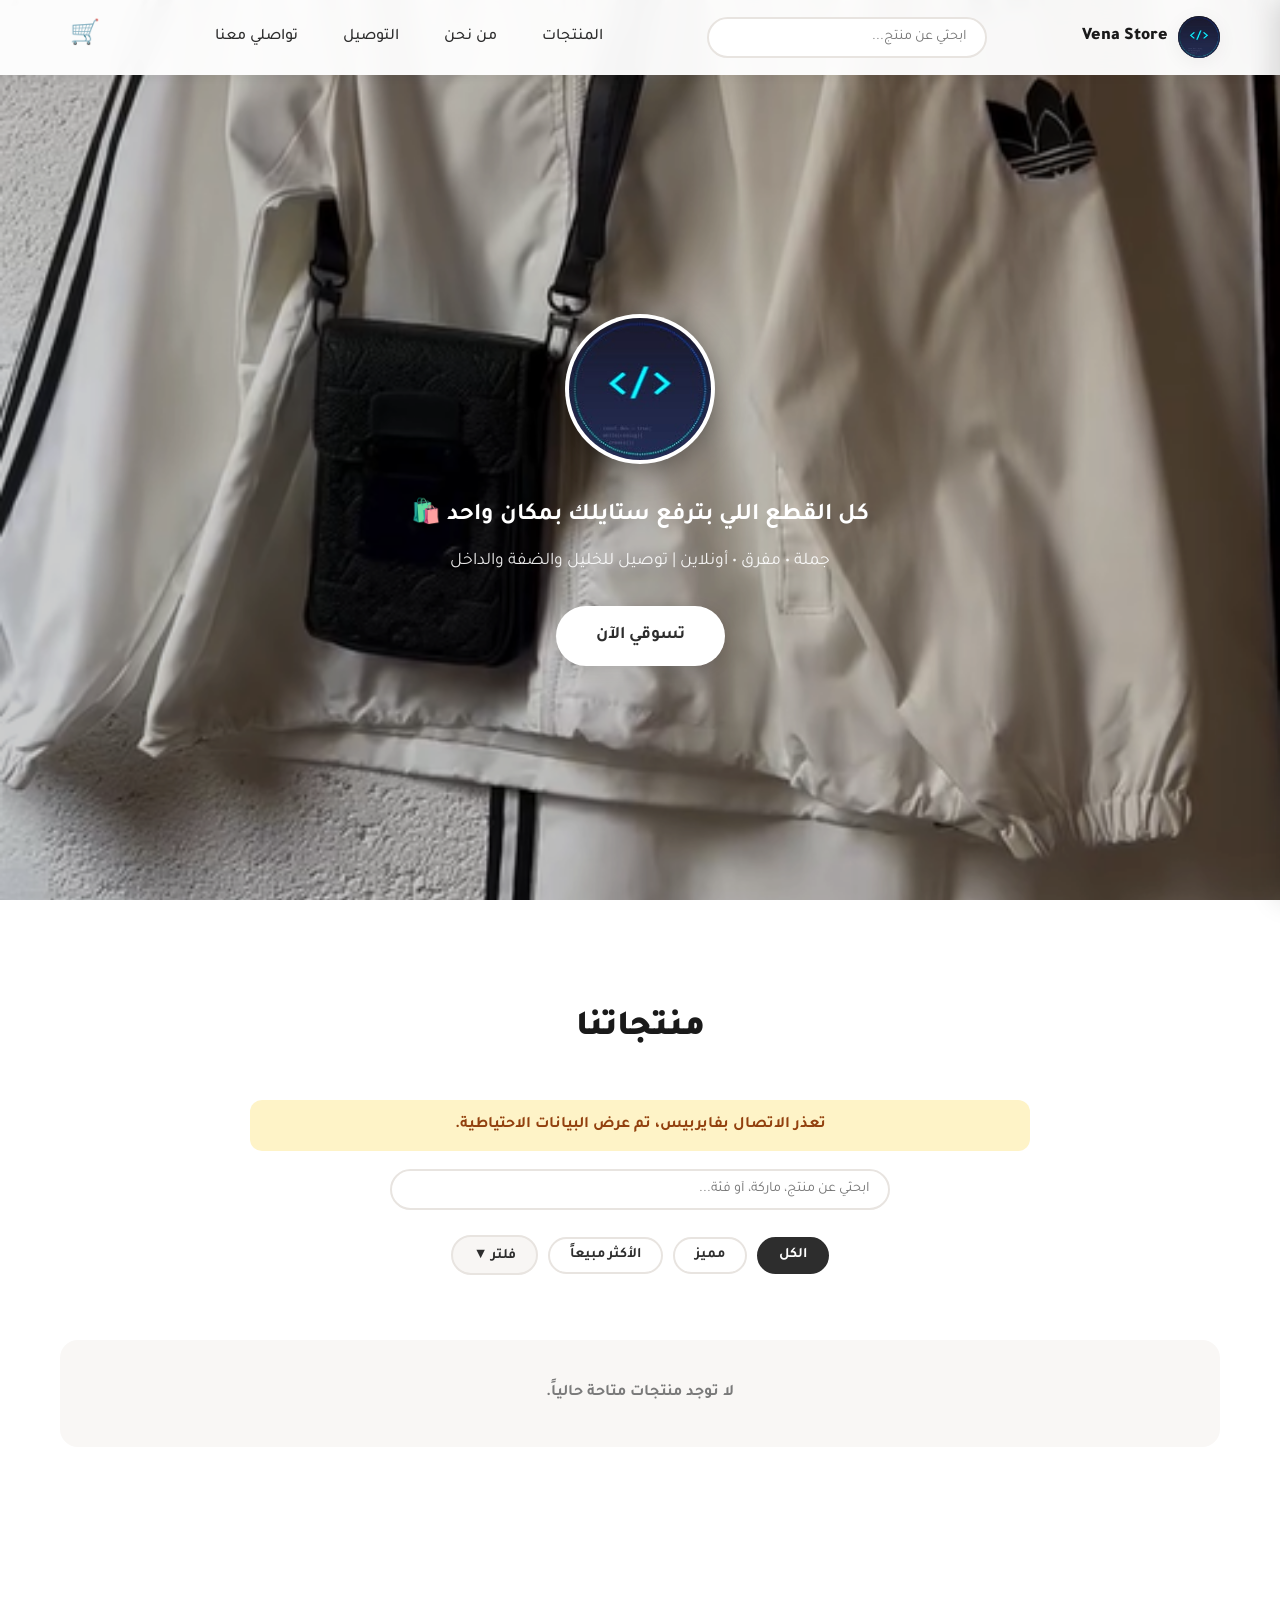
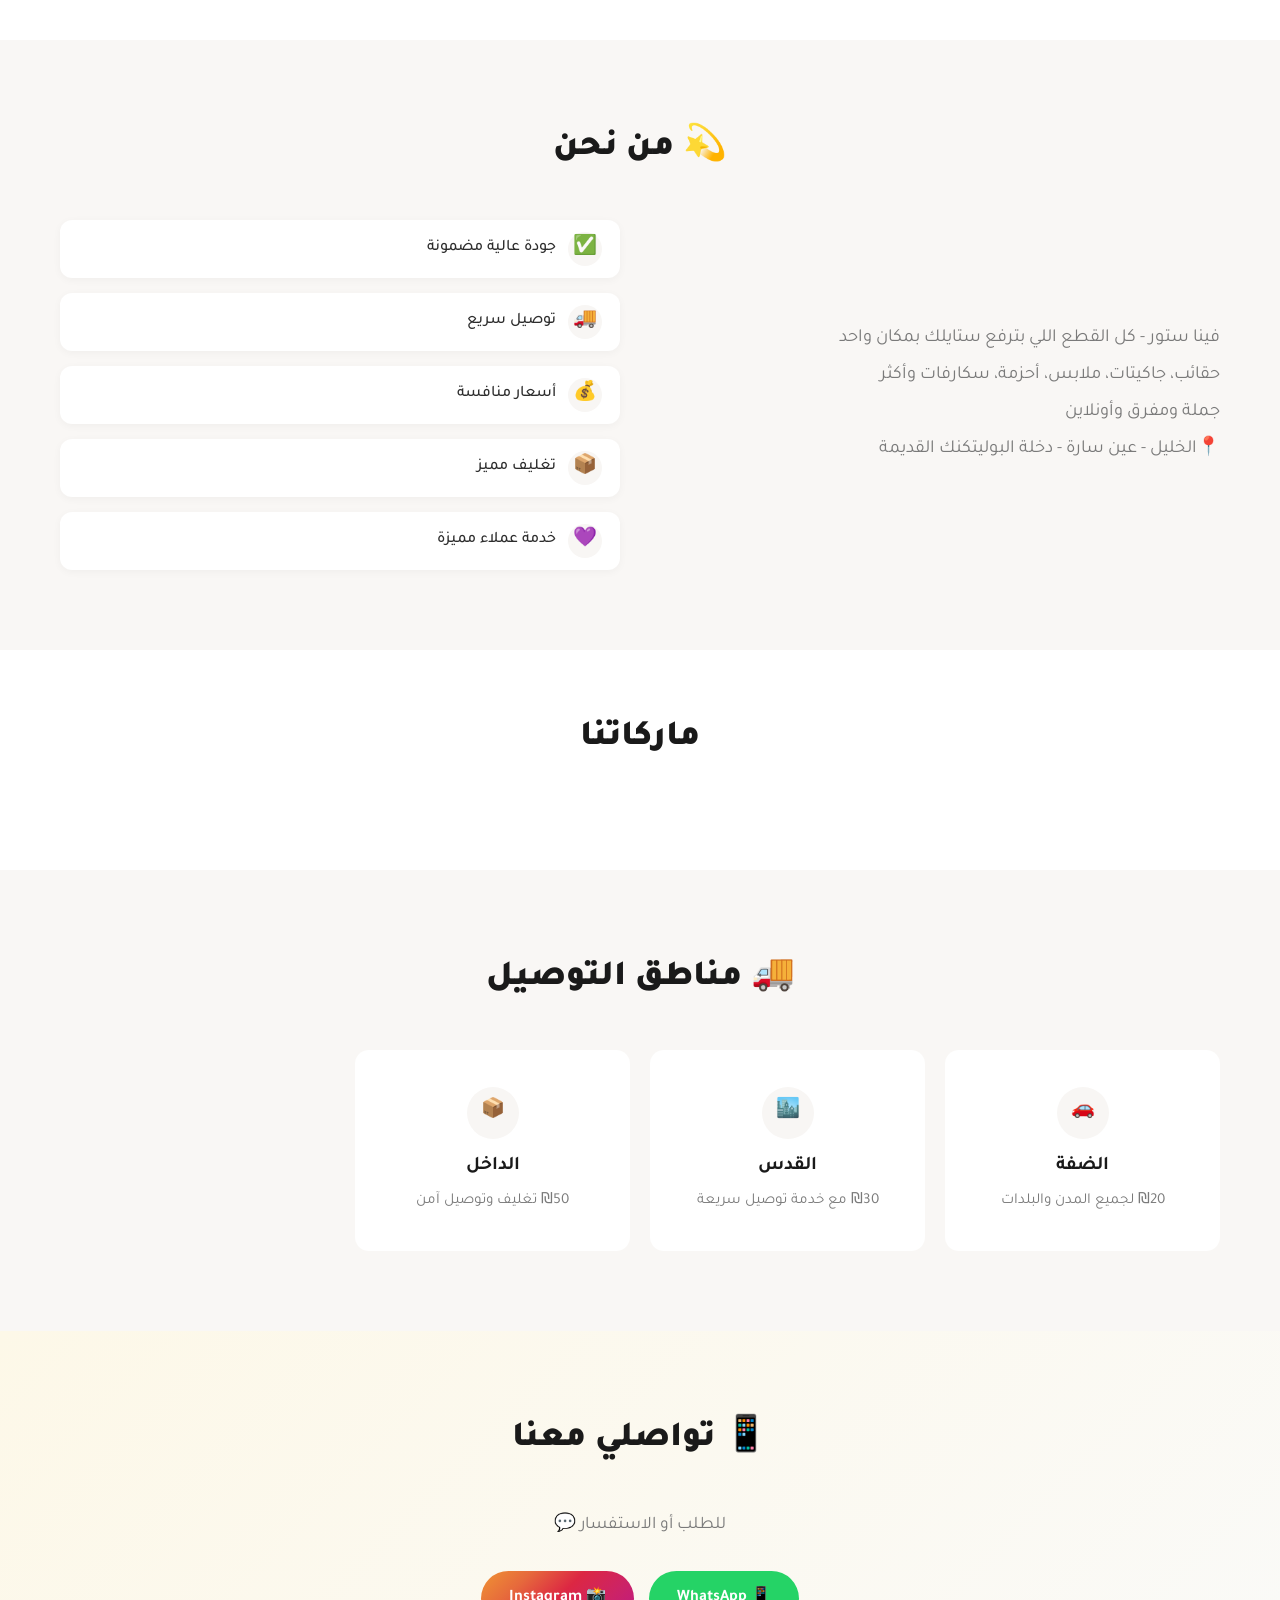
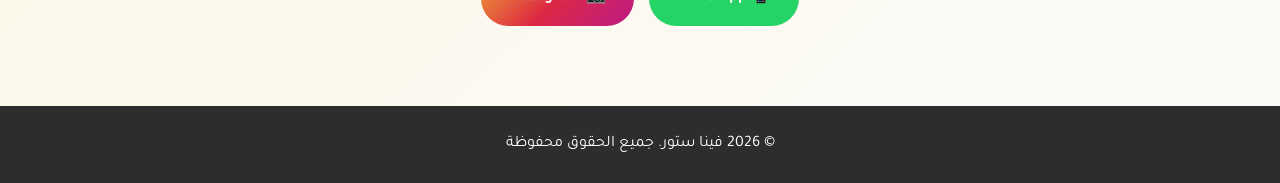
==== index.html @ 2465c7bb "Initial commit - Vena Store e-commerce" ====
﻿<!DOCTYPE html>
<!-- Deployed via GitHub Actions -->
<html lang="ar" dir="rtl">
<head>
    <meta charset="UTF-8">
    <meta name="viewport" content="width=device-width, initial-scale=1.0">
    <title>Vena Store | فينا ستور</title>
    <link rel="preconnect" href="https://fonts.googleapis.com">
    <link rel="preconnect" href="https://fonts.gstatic.com" crossorigin>
    <link href="https://fonts.googleapis.com/css2?family=Tajawal:wght@300;400;500;700;900&display=swap" rel="stylesheet">
    <link rel="stylesheet" href="style.css">
    <link rel="icon" href="logo.png">
</head>
<body>
    <div class="discount-banner" id="discountBanner" style="display:none;">
        <div class="banner-scroll">
            <span id="bannerText"></span>
        </div>
    </div>

    <nav class="navbar" id="navbar">
        <div class="container nav-container">
            <a href="#" class="logo">
                <img src="logo.png" alt="Vena Store" class="logo-img" id="logoImg">
                <span id="logoText" class="logo-text">Vena Store</span>
            </a>
            <div class="nav-search">
                <input type="text" id="navSearchInput" placeholder="ابحثي عن منتج..." autocomplete="off">
                <div class="search-dropdown" id="navSearchDropdown"></div>
            </div>
            <ul class="nav-links">
                <li><a href="#products">المنتجات</a></li>
                <li><a href="#about">من نحن</a></li>
                <li><a href="#delivery">التوصيل</a></li>
                <li><a href="#contact">تواصلي معنا</a></li>
            </ul>
            <div class="cart-icon" id="cartIcon" onclick="toggleCart()">
                🛒
                <span class="cart-badge" id="cartBadge" style="display:none;">0</span>
            </div>
            <button class="mobile-menu-btn" onclick="toggleMobileMenu()">☰</button>
        </div>
    </nav>

    <div class="mobile-menu" id="mobileMenu">
        <a href="#products" onclick="toggleMobileMenu()">المنتجات</a>
        <a href="#about" onclick="toggleMobileMenu()">من نحن</a>
        <a href="#delivery" onclick="toggleMobileMenu()">التوصيل</a>
        <a href="#contact" onclick="toggleMobileMenu()">تواصلي معنا</a>
    </div>

    <section class="hero">
        <div class="hero-overlay"></div>
        <div class="hero-content">
            <div class="hero-logo">
                <img src="logo.png" id="heroLogo" alt="Vena Store" class="hero-logo-img">
            </div>
            <h1 id="heroTitle" style="display:none;">Vena Store | فينا ستور</h1>
            <p class="hero-subtitle" id="heroSubtitle">كل القطع اللي بترفع ستايلك بمكان واحد 🛍️</p>
            <p class="hero-tagline">جملة • مفرق • أونلاين | توصيل للخليل والضفة والداخل</p>
            <a href="#products" class="btn-primary">تسوقي الآن</a>
        </div>
    </section>

    <section id="products" class="filter-section">
        <div class="container">
            <h2 class="section-title">منتجاتنا</h2>
            <p class="store-notice" id="storeNotice" style="display:none;"></p>
            <div class="products-search">
                <input type="text" id="productsSearchInput" placeholder="ابحثي عن منتج، ماركة، أو فئة..." autocomplete="off">
                <div class="search-dropdown" id="productsSearchDropdown"></div>
            </div>
            <div class="filter-toggle-bar">
                <button class="filter-btn active" data-filter="all" onclick="filterProducts('all')">الكل</button>
                <button class="filter-btn status-btn" data-filter="special" onclick="filterProducts('special')">مميز</button>
                <button class="filter-btn status-btn" data-filter="bestseller" onclick="filterProducts('bestseller')">الأكثر مبيعاً</button>
                <button class="filter-toggle-btn" onclick="toggleFilters()">فلتر ▼</button>
            </div>
            <div class="filter-panel" id="filterPanel" style="display:none;">
                <div class="filter-group">
                    <h4>الماركة</h4>
                    <div id="brandFilters"></div>
                </div>
                <div class="filter-group">
                    <h4>النوع</h4>
                    <div id="categoryFilters"></div>
                </div>
            </div>
        </div>
    </section>

    <section class="products-section">
        <div class="container products-shell">
            <div class="store-loading" id="storeLoading">
                <div class="spinner"></div>
                <p>جاري تحميل تشكيلتنا الفاخرة...</p>
            </div>
            <div class="products-grid" id="productsGrid"></div>
        </div>
    </section>

    <section id="about" class="about-section">
        <div class="container">
            <h2 class="section-title">💫 من نحن</h2>
            <div class="about-content">
                <div class="about-text">
                    <p id="aboutText">فينا ستور - كل القطع اللي بترفع ستايلك بمكان واحد<br>حقائب، جاكيتات، ملابس، أحزمة، سكارفات وأكثر<br>جملة ومفرق وأونلاين<br>📍الخليل - عين سارة - دخلة البوليتكنك القديمة</p>
                </div>
                <div class="about-features">
                    <div class="feature"><span class="feature-icon">✅</span><span>جودة عالية مضمونة</span></div>
                    <div class="feature"><span class="feature-icon">🚚</span><span>توصيل سريع</span></div>
                    <div class="feature"><span class="feature-icon">💰</span><span>أسعار منافسة</span></div>
                    <div class="feature"><span class="feature-icon">📦</span><span>تغليف مميز</span></div>
                    <div class="feature"><span class="feature-icon">💜</span><span>خدمة عملاء مميزة</span></div>
                </div>
            </div>
        </div>
    </section>

    <section class="brands-section">
        <div class="container">
            <h2 class="section-title">ماركاتنا</h2>
            <div class="brands-grid" id="brandsGrid"></div>
        </div>
    </section>

    <section id="delivery" class="delivery-section">
        <div class="container">
            <h2 class="section-title">🚚 مناطق التوصيل</h2>
            <div class="delivery-grid">
                <div class="delivery-card"><span class="delivery-icon">🚗</span><h3>الضفة</h3><p>₪20 لجميع المدن والبلدات</p></div>
                <div class="delivery-card"><span class="delivery-icon">🏙️</span><h3>القدس</h3><p>₪30 مع خدمة توصيل سريعة</p></div>
                <div class="delivery-card"><span class="delivery-icon">📦</span><h3>الداخل</h3><p>₪50 تغليف وتوصيل آمن</p></div>
            </div>
        </div>
    </section>

    <section id="contact" class="contact-section">
        <div class="container">
            <h2 class="section-title">📱 تواصلي معنا</h2>
            <p class="section-subtitle">للطلب أو الاستفسار 💬</p>
            <div class="social-links">
                <a href="https://wa.me/972569236758" class="social-btn whatsapp" target="_blank" id="whatsappLink"><span>📱 WhatsApp</span></a>
                <a href="https://www.instagram.com/vena_store.1/" class="social-btn instagram" target="_blank" id="instagramLink"><span>📸 Instagram</span></a>
            </div>
        </div>
    </section>

    <div class="modal-overlay pdp-overlay" id="pdpModal" style="display:none;" onclick="closePDP(event)">
        <div class="pdp-modal" onclick="event.stopPropagation()">
            <button class="pdp-close" onclick="closePDP()">✕</button>
            <div class="pdp-content">
                <div class="pdp-image" id="pdpImage"></div>
                <div class="pdp-info">
                    <span class="product-brand" id="pdpBrand"></span>
                    <h2 id="pdpName"></h2>
                    <div class="pdp-meta" id="pdpMeta"></div>
                    <div class="pdp-size-section" id="pdpSizeSection" style="display:none;">
                        <label>الحجم:</label>
                        <div class="pdp-size-options" id="pdpSizes"></div>
                    </div>
                    <div class="pdp-price" id="pdpPrice"></div>
                    <div class="pdp-qty">
                        <label>الكمية:</label>
                        <div class="qty-selector">
                            <button onclick="changePDPQty(-1)">−</button>
                            <span id="pdpQty">1</span>
                            <button onclick="changePDPQty(1)">+</button>
                        </div>
                    </div>
                    <button class="btn-add-cart pdp-add-btn" id="pdpAddBtn" onclick="addFromPDP()">أضيفي للسلة</button>
                </div>
            </div>
        </div>
    </div>

    <div class="cart-overlay" id="cartOverlay" onclick="toggleCart()"></div>
    <div class="cart-sidebar" id="cartSidebar">
        <div class="cart-header">
            <h3>سلة التسوق</h3>
            <button class="cart-close" onclick="toggleCart()">✕</button>
        </div>
        <div class="cart-items" id="cartItems">
            <div class="cart-empty"><span>•</span><p>السلة فارغة</p></div>
        </div>
        <div class="cart-footer" id="cartFooter" style="display:none;">
            <div class="cart-total"><span>المجموع:</span><span id="cartTotal">₪0</span></div>
            <a href="checkout.html" class="btn-checkout" id="checkoutBtn">إتمام الطلب</a>
            <button class="btn-clear-cart" onclick="clearCart()">تفريغ السلة</button>
        </div>
    </div>

    <div id="flyingProduct" class="flying-product" style="display:none;"></div>

    <footer class="footer">
        <div class="container">
            <p>© 2026 فينا ستور. جميع الحقوق محفوظة</p>
        </div>
    </footer>

    <script src="https://www.gstatic.com/firebasejs/10.7.0/firebase-app-compat.js"></script>
    <script src="https://www.gstatic.com/firebasejs/10.7.0/firebase-firestore-compat.js"></script>
    <script src="firebase-config.js"></script>
    <script src="data.js"></script>
    <script src="script.js"></script>
</body>
</html>
---- style.css ----
/* ===== Variables ===== */
:root {
    --primary: #2d2d2d;
    --primary-light: #e8e4e0;
    --primary-lighter: #f8f6f4;
    --primary-dark: #1a1a1a;
    --accent: #c9a96e;
    --gold: #c9a96e;
    --bg: #ffffff;
    --bg-alt: #f9f7f5;
    --text: #2d2d2d;
    --text-light: #7a7a7a;
    --white: #ffffff;
    --shadow: 0 4px 20px rgba(0,0,0,0.06);
    --shadow-hover: 0 8px 30px rgba(0,0,0,0.12);
    --radius: 14px;
    --transition: all 0.3s ease;
}

/* ===== Reset ===== */
* { margin: 0; padding: 0; box-sizing: border-box; }

body {
    font-family: 'Tajawal', sans-serif;
    background: var(--bg);
    color: var(--text);
    line-height: 1.7;
    overflow-x: hidden;
}

.container { max-width: 1200px; margin: 0 auto; padding: 0 20px; }

/* ===== Discount Banner ===== */
.discount-banner {
    position: fixed;
    top: 0;
    left: 0;
    right: 0;
    width: 100vw;
    background: linear-gradient(90deg, var(--primary-dark), var(--primary), var(--accent));
    color: white;
    padding: 10px 0;
    z-index: 1100;
    overflow: hidden;
}

.banner-scroll {
    display: inline-block;
    white-space: nowrap;
    animation: scrollBanner 25s linear infinite;
    font-weight: 700;
    font-size: 0.95rem;
    padding-right: 100vw;
}

@keyframes scrollBanner {
    0% { transform: translateX(0); }
    100% { transform: translateX(-50%); }
}

body.has-banner .navbar { top: 40px; }
body.has-banner .hero { margin-top: 40px; }

/* ===== Navbar ===== */
.navbar {
    position: fixed;
    top: 0;
    width: 100%;
    background: rgba(255, 255, 255, 0.96);
    backdrop-filter: blur(10px);
    z-index: 1000;
    padding: 12px 0;
    box-shadow: 0 2px 10px rgba(0,0,0,0.05);
    overflow: visible;
}

.nav-container {
    display: flex;
    justify-content: space-between;
    align-items: center;
    overflow: visible;
}

.logo {
    display: flex;
    align-items: center;
    gap: 10px;
    text-decoration: none;
}

.logo-badge, .logo-img {
    width: 42px;
    height: 42px;
    border-radius: 50%;
    display: inline-flex;
    align-items: center;
    justify-content: center;
    object-fit: contain;
    background: linear-gradient(135deg, var(--primary), var(--primary-dark));
    color: #111;
    font-size: 1.35rem;
    box-shadow: var(--shadow);
}

.logo-text {
    font-size: 1.1rem;
    font-weight: 900;
    color: var(--primary-dark);
    white-space: nowrap;
}

.nav-links {
    display: flex;
    list-style: none;
    gap: 25px;
}

.nav-links a {
    text-decoration: none;
    color: var(--text);
    font-weight: 500;
    transition: var(--transition);
    padding: 5px 10px;
    border-radius: 8px;
}

.nav-links a:hover {
    color: var(--primary);
    background: var(--primary-lighter);
}

.mobile-menu-btn {
    display: none;
    background: none;
    border: none;
    font-size: 1.8rem;
    cursor: pointer;
    color: var(--primary);
}

.mobile-menu {
    display: none;
    position: fixed;
    top: 62px;
    width: 100%;
    background: white;
    z-index: 999;
    flex-direction: column;
    padding: 15px 20px;
    box-shadow: var(--shadow);
    border-top: 1px solid #f3f4f6;
}

body.has-banner .mobile-menu { top: 102px; }

.mobile-menu.active { display: flex; }

.mobile-menu a {
    padding: 12px 20px;
    text-decoration: none;
    color: var(--text);
    font-weight: 500;
    border-radius: 8px;
}

.mobile-menu a:hover { background: var(--primary-lighter); }

/* ===== Hero ===== */
.hero {
    min-height: 100vh;
    display: flex;
    align-items: center;
    justify-content: center;
    text-align: center;
    position: relative;
    background: url('hero-bg.png') center center / cover no-repeat;
    padding-top: 80px;
}

.hero::before {
    content: '';
    position: absolute;
    inset: 0;
    background: rgba(0, 0, 0, 0.2);
}

.hero-overlay {
    position: absolute;
    inset: 0;
    background: transparent;
}

.hero-content {
    position: relative;
    z-index: 2;
    padding: 20px;
}

.hero-logo-badge, .hero-logo-img {
    width: 150px;
    height: 150px;
    border-radius: 50%;
    display: inline-flex;
    align-items: center;
    justify-content: center;
    object-fit: contain;
    border: 4px solid rgba(255,255,255,0.85);
    box-shadow: 0 5px 30px rgba(0,0,0,0.35);
    margin-bottom: 20px;
    background: white;
    color: #111;
    font-size: 4rem;
}

.hero-content h1 {
    font-size: 3.5rem;
    font-weight: 900;
    color: var(--white);
    text-shadow: 2px 2px 20px rgba(0,0,0,0.15);
    margin-bottom: 15px;
}

.hero-subtitle {
    font-size: 1.5rem;
    color: var(--white);
    margin-bottom: 10px;
    font-weight: 700;
}

.hero-tagline {
    font-size: 1.1rem;
    color: rgba(255,255,255,0.9);
    margin-bottom: 30px;
}

.btn-primary {
    display: inline-block;
    padding: 15px 40px;
    background: var(--white);
    color: var(--primary);
    text-decoration: none;
    border-radius: 50px;
    font-weight: 700;
    font-size: 1.1rem;
    transition: var(--transition);
    box-shadow: 0 4px 15px rgba(0,0,0,0.1);
}

.btn-primary:hover {
    transform: translateY(-3px);
    box-shadow: 0 8px 25px rgba(0,0,0,0.15);
    background: var(--primary-lighter);
}

/* ===== Section Styles ===== */
.section-title {
    text-align: center;
    font-size: 2.2rem;
    font-weight: 900;
    color: var(--primary-dark);
    margin-bottom: 40px;
}

.section-subtitle {
    text-align: center;
    font-size: 1.1rem;
    color: var(--text-light);
    margin-bottom: 30px;
}

/* ===== Search ===== */
.nav-search {
    position: relative;
    flex: 0 1 280px;
}

.nav-search input, .products-search input {
    width: 100%;
    padding: 10px 18px;
    border: 2px solid var(--primary-light);
    border-radius: 25px;
    font-family: 'Tajawal', sans-serif;
    font-size: 0.9rem;
    outline: none;
    transition: var(--transition);
    background: var(--bg);
}

.nav-search input:focus, .products-search input:focus {
    border-color: var(--primary);
    box-shadow: 0 0 0 3px rgba(212,175,55,0.18);
}

.products-search {
    position: relative;
    max-width: 500px;
    margin: 0 auto 25px;
}

.search-dropdown {
    display: none;
    position: absolute;
    top: 100%;
    right: 0;
    left: 0;
    background: var(--white);
    border-radius: 12px;
    box-shadow: 0 8px 30px rgba(0,0,0,0.15);
    z-index: 1200;
    max-height: 350px;
    overflow-y: auto;
    margin-top: 5px;
}

.search-dropdown.active { display: block; }

.search-item {
    display: flex;
    align-items: center;
    gap: 12px;
    padding: 10px 15px;
    cursor: pointer;
    transition: var(--transition);
    border-bottom: 1px solid #f3f4f6;
}

.search-item:hover { background: var(--primary-lighter); }

.search-item img {
    width: 40px;
    height: 40px;
    object-fit: contain;
    border-radius: 8px;
    background: var(--bg-alt);
}

.search-item-info { flex: 1; }
.search-item-info h4 { font-size: 0.9rem; color: var(--text); }
.search-item-info span { font-size: 0.8rem; color: var(--text-light); }

/* ===== Product Status Badges ===== */
.product-card .status-badge {
    position: absolute;
    top: 10px;
    right: 10px;
    padding: 4px 10px;
    border-radius: 20px;
    font-size: 0.75rem;
    font-weight: 700;
    z-index: 2;
}

.status-badge.bestseller {
    background: #fbbf24;
    color: #92400e;
}

.status-badge.special {
    background: #c9a96e;
    color: #111;
}

.status-badge.soldout {
    background: #6b7280;
    color: white;
}

.product-card.sold-out {
    opacity: 0.7;
    pointer-events: none;
}

.product-card.sold-out .product-image::after {
    content: 'نفذت الكمية';
    position: absolute;
    inset: 0;
    display: flex;
    align-items: center;
    justify-content: center;
    background: rgba(0,0,0,0.5);
    color: white;
    font-weight: 700;
    font-size: 1.1rem;
}

.product-image { position: relative; }

/* ===== Filter Bar ===== */
.filter-section {
    padding: 100px 0 20px;
    background: var(--white);
}

.filter-bar {
    display: flex;
    flex-wrap: wrap;
    gap: 10px;
    justify-content: center;
    margin-bottom: 20px;
}

.filter-btn {
    padding: 8px 20px;
    border: 2px solid var(--primary-light);
    background: var(--white);
    color: var(--primary);
    border-radius: 25px;
    cursor: pointer;
    font-weight: 600;
    font-family: 'Tajawal', sans-serif;
    font-size: 0.9rem;
    transition: var(--transition);
}

.filter-btn:hover, .filter-btn.active {
    background: var(--primary);
    color: var(--white);
    border-color: var(--primary);
}

/* ===== Products ===== */
.products-section {
    padding: 30px 0 80px;
    background: var(--white);
}

.products-grid {
    display: grid;
    grid-template-columns: repeat(auto-fill, minmax(260px, 1fr));
    gap: 25px;
}

.product-card {
    background: var(--white);
    border-radius: var(--radius);
    overflow: hidden;
    box-shadow: var(--shadow);
    transition: var(--transition);
    position: relative;
}

.product-card:hover {
    transform: translateY(-5px);
    box-shadow: var(--shadow-hover);
}

.product-card .discount-badge {
    position: absolute;
    top: 10px;
    left: 10px;
    background: #ef4444;
    color: white;
    padding: 4px 10px;
    border-radius: 20px;
    font-size: 0.8rem;
    font-weight: 700;
    z-index: 2;
}

.product-image {
    height: 220px;
    display: flex;
    align-items: center;
    justify-content: center;
    background: var(--bg-alt);
    overflow: hidden;
}

.product-image img {
    max-height: 100%;
    max-width: 100%;
    object-fit: contain;
    padding: 10px;
}

.product-info {
    padding: 15px 20px;
}

.product-info h3 {
    font-size: 1rem;
    margin-bottom: 5px;
    color: var(--text);
}

.product-meta {
    font-size: 0.85rem;
    color: var(--text-light);
    margin-bottom: 8px;
}

.product-meta span {
    margin-left: 10px;
}

.product-brand {
    display: inline-block;
    background: var(--primary-lighter);
    color: var(--primary);
    padding: 2px 8px;
    border-radius: 10px;
    font-size: 0.75rem;
    font-weight: 600;
    margin-bottom: 8px;
}

.product-price {
    font-size: 1.2rem;
    font-weight: 700;
    color: var(--primary);
}

.product-price .original-price {
    text-decoration: line-through;
    color: #9ca3af;
    font-size: 0.95rem;
    font-weight: 400;
    margin-right: 8px;
}

.product-size {
    font-size: 0.8rem;
    color: var(--text-light);
}

/* ===== About ===== */
.about-section {
    padding: 80px 0;
    background: var(--bg-alt);
}

.about-content {
    display: grid;
    grid-template-columns: 1fr 1fr;
    gap: 40px;
    align-items: center;
}

.about-text p {
    font-size: 1.15rem;
    color: var(--text-light);
    line-height: 2;
}

.about-features { display: grid; gap: 15px; }

.feature {
    display: flex;
    align-items: center;
    gap: 12px;
    padding: 12px 18px;
    background: var(--white);
    border-radius: 12px;
    box-shadow: 0 2px 8px rgba(0,0,0,0.04);
    font-weight: 500;
}

.feature-icon { font-size: 1.4rem; }

/* ===== Brands ===== */
.brands-section {
    padding: 60px 0;
    background: var(--white);
}

.brands-grid {
    display: flex;
    flex-wrap: wrap;
    justify-content: center;
    gap: 30px;
    align-items: center;
}

.brand-logo {
    height: 50px;
    opacity: 0.7;
    transition: var(--transition);
    filter: grayscale(30%);
}

.brand-logo:hover {
    opacity: 1;
    filter: grayscale(0%);
    transform: scale(1.1);
}

/* ===== Delivery ===== */
.delivery-section {
    padding: 80px 0;
    background: var(--bg-alt);
}

.delivery-grid {
    display: grid;
    grid-template-columns: repeat(auto-fill, minmax(240px, 1fr));
    gap: 20px;
}

.delivery-card {
    text-align: center;
    padding: 35px 20px;
    background: var(--white);
    border-radius: var(--radius);
    transition: var(--transition);
    border: 2px solid transparent;
}

.delivery-card:hover {
    border-color: var(--primary-light);
    transform: translateY(-3px);
    box-shadow: var(--shadow);
}

.delivery-icon { font-size: 2.2rem; display: block; margin-bottom: 12px; }
.delivery-card h3 { font-size: 1.2rem; margin-bottom: 5px; color: var(--primary-dark); }
.delivery-card p { color: var(--text-light); font-size: 0.95rem; }

/* ===== Contact ===== */
.contact-section {
    padding: 80px 0;
    background: linear-gradient(135deg, #fdf8e8, #fafaf8);
}

.social-links {
    display: flex;
    justify-content: center;
    gap: 15px;
    flex-wrap: wrap;
}

.social-btn {
    display: flex;
    align-items: center;
    gap: 8px;
    padding: 14px 28px;
    border-radius: 50px;
    text-decoration: none;
    color: var(--white);
    font-weight: 700;
    font-size: 1rem;
    transition: var(--transition);
}

.social-btn:hover {
    transform: translateY(-3px);
    box-shadow: 0 8px 25px rgba(0,0,0,0.2);
}

.social-btn.whatsapp { background: #25d366; }
.social-btn.instagram { background: linear-gradient(135deg, #f09433, #e6683c, #dc2743, #cc2366, #bc1888); }
.social-btn.tiktok { background: #000; }

/* ===== Footer ===== */
.footer {
    padding: 25px 0;
    text-align: center;
    background: var(--text);
    color: var(--white);
}

/* ===== Cart Icon ===== */
.cart-icon {
    position: relative;
    font-size: 1.5rem;
    cursor: pointer;
    padding: 5px 10px;
    border-radius: 50%;
    transition: var(--transition);
}

.cart-icon:hover { background: var(--primary-lighter); transform: scale(1.1); }

.cart-icon.cart-shake {
    animation: cartShake 0.6s ease;
}

@keyframes cartShake {
    0% { transform: scale(1) rotate(0deg); }
    15% { transform: scale(1.3) rotate(-12deg); }
    30% { transform: scale(1.4) rotate(10deg); }
    45% { transform: scale(1.3) rotate(-8deg); }
    60% { transform: scale(1.2) rotate(6deg); }
    75% { transform: scale(1.1) rotate(-3deg); }
    100% { transform: scale(1) rotate(0deg); }
}

.cart-badge {
    position: absolute;
    top: -2px;
    right: -2px;
    background: #ef4444;
    color: white;
    font-size: 0.7rem;
    font-weight: 700;
    min-width: 18px;
    height: 18px;
    border-radius: 50%;
    display: flex;
    align-items: center;
    justify-content: center;
    animation: popIn 0.3s ease;
}

@keyframes popIn {
    0% { transform: scale(0); }
    50% { transform: scale(1.3); }
    100% { transform: scale(1); }
}

/* ===== Cart Sidebar ===== */
.cart-overlay {
    display: none;
    position: fixed;
    inset: 0;
    background: rgba(0,0,0,0.5);
    z-index: 1300;
    opacity: 0;
    transition: opacity 0.3s ease;
}

.cart-overlay.active { display: block; opacity: 1; }

.cart-sidebar {
    position: fixed;
    top: 0;
    left: 0;
    width: 380px;
    max-width: 90vw;
    height: 100vh;
    background: white;
    z-index: 1400;
    transform: translateX(-100%);
    transition: transform 0.35s cubic-bezier(0.4, 0, 0.2, 1);
    display: flex;
    flex-direction: column;
    box-shadow: 4px 0 25px rgba(0,0,0,0.15);
}

html[dir="rtl"] .cart-sidebar {
    left: auto;
    right: 0;
    transform: translateX(100%);
    box-shadow: -4px 0 25px rgba(0,0,0,0.15);
}

.cart-sidebar.active {
    transform: translateX(0) !important;
}

.cart-header {
    display: flex;
    justify-content: space-between;
    align-items: center;
    padding: 20px;
    border-bottom: 1px solid #f3f4f6;
}

.cart-header h3 { font-size: 1.2rem; color: var(--primary-dark); }

.cart-close {
    background: none;
    border: none;
    font-size: 1.5rem;
    cursor: pointer;
    color: var(--text-light);
    transition: var(--transition);
}

.cart-close:hover { color: var(--primary); transform: rotate(90deg); }

.cart-items {
    flex: 1;
    overflow-y: auto;
    padding: 15px;
}

.cart-empty {
    text-align: center;
    padding: 60px 20px;
    color: var(--text-light);
}

.cart-empty span { font-size: 3rem; display: block; margin-bottom: 15px; }

.cart-item {
    display: flex;
    gap: 12px;
    padding: 12px;
    background: var(--bg-alt);
    border-radius: 12px;
    margin-bottom: 10px;
    animation: slideInItem 0.3s ease;
}

@keyframes slideInItem {
    from { opacity: 0; transform: translateX(20px); }
    to { opacity: 1; transform: translateX(0); }
}

.cart-item img {
    width: 55px;
    height: 55px;
    object-fit: contain;
    border-radius: 8px;
    background: white;
}

.cart-item-info { flex: 1; }
.cart-item-info h4 { font-size: 0.9rem; margin-bottom: 3px; }
.cart-item-info .cart-item-brand { font-size: 0.75rem; color: var(--text-light); }
.cart-item-info .cart-item-price { font-size: 0.95rem; font-weight: 700; color: var(--primary); margin-top: 4px; }

.cart-item-qty {
    display: flex;
    align-items: center;
    gap: 8px;
}

.cart-item-qty button {
    width: 26px;
    height: 26px;
    border-radius: 50%;
    border: 1px solid var(--primary-light);
    background: white;
    color: var(--primary);
    font-size: 1rem;
    cursor: pointer;
    display: flex;
    align-items: center;
    justify-content: center;
    transition: var(--transition);
}

.cart-item-qty button:hover { background: var(--primary); color: white; }
.cart-item-qty span { font-weight: 700; min-width: 20px; text-align: center; }

.cart-item-remove {
    align-self: flex-start;
    background: none;
    border: none;
    color: #ef4444;
    cursor: pointer;
    font-size: 1.1rem;
    opacity: 0.6;
    transition: var(--transition);
}

.cart-item-remove:hover { opacity: 1; transform: scale(1.2); }

.cart-footer {
    padding: 15px 20px;
    border-top: 1px solid #f3f4f6;
    background: var(--bg);
}

.cart-total {
    display: flex;
    justify-content: space-between;
    font-size: 1.2rem;
    font-weight: 700;
    color: var(--primary-dark);
    margin-bottom: 12px;
}

.btn-checkout {
    display: block;
    width: 100%;
    padding: 14px;
    background: #25d366;
    color: white;
    text-align: center;
    text-decoration: none;
    border-radius: 12px;
    font-weight: 700;
    font-size: 1rem;
    transition: var(--transition);
    margin-bottom: 8px;
}

.btn-checkout:hover { background: #1da851; transform: translateY(-2px); }

.btn-clear-cart {
    width: 100%;
    padding: 10px;
    background: none;
    border: 1px solid #ef4444;
    color: #ef4444;
    border-radius: 12px;
    cursor: pointer;
    font-family: 'Tajawal', sans-serif;
    font-weight: 600;
    transition: var(--transition);
}

.btn-clear-cart:hover { background: #fef2f2; }

/* ===== Quantity Selector ===== */
.qty-selector {
    display: flex;
    align-items: center;
    gap: 0;
    border: 2px solid var(--primary-light);
    border-radius: 25px;
    overflow: hidden;
    background: white;
}

.qty-selector button {
    width: 32px;
    height: 32px;
    border: none;
    background: var(--primary-lighter);
    color: var(--primary);
    font-size: 1.1rem;
    font-weight: 700;
    cursor: pointer;
    transition: var(--transition);
    display: flex;
    align-items: center;
    justify-content: center;
}

.qty-selector button:hover { background: var(--primary); color: white; }
.qty-selector span { min-width: 30px; text-align: center; font-weight: 700; font-size: 0.95rem; }

.qty-sm { transform: scale(0.85); transform-origin: center; }

/* ===== Product Card Actions ===== */
.product-card-actions {
    display: flex;
    align-items: center;
    justify-content: space-between;
    padding: 8px 12px 12px;
    gap: 8px;
}

.product-card-actions .btn-add-cart {
    flex: 1;
    border-radius: 25px;
    padding: 8px 12px;
    font-size: 0.85rem;
}

/* ===== PDP Modal ===== */
.pdp-overlay {
    position: fixed;
    inset: 0;
    background: rgba(0,0,0,0.6);
    z-index: 1500;
    display: flex;
    align-items: center;
    justify-content: center;
    padding: 20px;
    backdrop-filter: blur(4px);
}

.pdp-modal {
    background: white;
    border-radius: 20px;
    max-width: 700px;
    width: 100%;
    max-height: 90vh;
    overflow-y: auto;
    position: relative;
    animation: pdpSlideIn 0.35s ease;
}

@keyframes pdpSlideIn {
    from { opacity: 0; transform: scale(0.9) translateY(20px); }
    to { opacity: 1; transform: scale(1) translateY(0); }
}

.pdp-close {
    position: absolute;
    top: 15px;
    left: 15px;
    background: var(--bg-alt);
    border: none;
    width: 35px;
    height: 35px;
    border-radius: 50%;
    font-size: 1.2rem;
    cursor: pointer;
    z-index: 2;
    transition: var(--transition);
}

html[dir="rtl"] .pdp-close { left: auto; right: 15px; }
.pdp-close:hover { background: var(--primary-lighter); color: var(--primary); }

.pdp-content {
    display: grid;
    grid-template-columns: 1fr 1fr;
    gap: 0;
}

.pdp-image {
    padding: 30px;
    display: flex;
    align-items: center;
    justify-content: center;
    background: var(--bg-alt);
    border-radius: 20px 0 0 20px;
    min-height: 300px;
}

html[dir="rtl"] .pdp-image { border-radius: 0 20px 20px 0; }

.pdp-image img {
    max-width: 100%;
    max-height: 280px;
    object-fit: contain;
}

.pdp-info {
    padding: 30px;
    display: flex;
    flex-direction: column;
    gap: 12px;
}

.pdp-info h2 { font-size: 1.4rem; color: var(--text); }

.pdp-meta {
    display: flex;
    gap: 15px;
    color: var(--text-light);
    font-size: 0.9rem;
}

.pdp-price {
    font-size: 1.5rem;
    font-weight: 700;
    color: var(--primary);
}

.pdp-price .original-price {
    text-decoration: line-through;
    color: #9ca3af;
    font-size: 1.1rem;
    font-weight: 400;
    margin-left: 8px;
}

.pdp-qty {
    display: flex;
    align-items: center;
    gap: 15px;
}

.pdp-qty label { font-weight: 600; color: var(--text-light); }

.pdp-add-btn {
    margin-top: 10px;
    border-radius: 12px !important;
    padding: 14px !important;
    font-size: 1.05rem !important;
}

/* ===== Delivery Option in Cart ===== */
.cart-delivery-option {
    margin-bottom: 15px;
}

.cart-delivery-option label {
    display: block;
    font-weight: 600;
    margin-bottom: 8px;
    font-size: 0.9rem;
    color: var(--text);
}

.delivery-toggle {
    display: flex;
    gap: 8px;
}

.delivery-opt {
    flex: 1;
    padding: 10px 8px;
    border: 2px solid var(--primary-light);
    background: white;
    border-radius: 10px;
    cursor: pointer;
    font-family: 'Tajawal', sans-serif;
    font-size: 0.8rem;
    font-weight: 600;
    color: var(--text);
    transition: var(--transition);
    text-align: center;
}

.delivery-opt.active {
    background: var(--primary-dark);
    color: white;
    border-color: var(--primary-dark);
}

.delivery-opt:hover:not(.active) { background: var(--primary-lighter); }

/* ===== Cart Bubble Animation ===== */
.cart-bubble {
    position: fixed;
    z-index: 9999;
    background: var(--primary-dark);
    color: white;
    font-size: 0.8rem;
    font-weight: 700;
    padding: 8px 14px;
    border-radius: 20px;
    white-space: nowrap;
    max-width: 160px;
    overflow: hidden;
    text-overflow: ellipsis;
    transform: translate(-50%, -50%) scale(0);
    pointer-events: none;
    box-shadow: 0 4px 15px rgba(139, 92, 246, 0.4);
    opacity: 0;
}

.cart-bubble.animate {
    animation: bubbleFly 1s cubic-bezier(0.2, 0.8, 0.3, 1) forwards;
}

@keyframes bubbleFly {
    0% { transform: translate(-50%, -50%) scale(0); opacity: 0; }
    15% { transform: translate(-50%, -50%) scale(1.1); opacity: 1; }
    25% { transform: translate(-50%, calc(-50% + 30px)) scale(1); opacity: 1; }
    40% { transform: translate(-50%, calc(-50% + 20px)) scale(0.95); opacity: 1; }
    100% { transform: translate(calc(-50% + var(--bubble-dx)), calc(-50% + var(--bubble-dy))) scale(0.3); opacity: 0.4; }
}

@media (max-width: 768px) {
    .hero-content h1 { font-size: 2.2rem; }
    .hero-subtitle { font-size: 1.1rem; }
    .nav-links { display: none; }
    .mobile-menu-btn { display: block; }
    .about-content { grid-template-columns: 1fr; }
    .section-title { font-size: 1.8rem; }
    .products-grid { grid-template-columns: repeat(2, 1fr); gap: 12px; }
    .product-image { height: 160px; }
    .product-info { padding: 10px 12px; }
    .product-info h3 { font-size: 0.85rem; }
    .filter-section { padding-top: 80px; }
    .nav-search { flex: 0 1 180px; }
    .nav-search input { padding: 8px 12px; font-size: 0.8rem; }
    .cart-sidebar { width: 100vw; max-width: 100vw; }
    .logo-text { font-size: 0.95rem; }
    .logo-img { height: 32px; width: 32px; }
    .navbar { padding: 10px 0; }
    .pdp-content { grid-template-columns: 1fr; }
    .pdp-image { border-radius: 20px 20px 0 0; min-height: 200px; }
    html[dir="rtl"] .pdp-image { border-radius: 20px 20px 0 0; }
    .product-card-actions { flex-direction: column; }
    .product-card-actions .qty-sm { transform: scale(0.8); }
}

/* ===== Responsive ===== */
@media (max-width: 768px) {
    .hero-content h1 { font-size: 2.2rem; }
    .hero-subtitle { font-size: 1.1rem; }
    .nav-links { display: none; }
    .mobile-menu-btn { display: block; }
    .about-content { grid-template-columns: 1fr; }
    .section-title { font-size: 1.8rem; }
    .products-grid { grid-template-columns: repeat(2, 1fr); gap: 12px; }
    .product-image { height: 160px; }
    .product-info { padding: 10px 12px; }
    .product-info h3 { font-size: 0.85rem; }
    .filter-section { padding-top: 80px; }
    .nav-search { flex: 0 1 150px; }
    .nav-search input { padding: 8px 12px; font-size: 0.8rem; }
    .cart-sidebar { width: 100vw; max-width: 100vw; }
    .logo-text { font-size: 0.9rem; }
    .logo-img { height: 30px; width: 30px; }
    .navbar { padding: 8px 0; }
    .pdp-content { grid-template-columns: 1fr; }
    .pdp-image { border-radius: 20px 20px 0 0; min-height: 200px; }
    html[dir="rtl"] .pdp-image { border-radius: 20px 20px 0 0; }
    .product-card-actions { flex-direction: column; }
    .product-card-actions .qty-sm { transform: scale(0.8); }
}

/* ===== Custom updates: filters and multi-size ===== */
.filter-toggle-bar {
    display: flex;
    flex-wrap: wrap;
    gap: 10px;
    margin-bottom: 15px;
    align-items: center;
    justify-content: center;
}

.filter-toggle-btn {
    background: var(--primary-lighter);
    color: var(--primary);
    border: 2px solid var(--primary-light);
    padding: 8px 20px;
    border-radius: 25px;
    cursor: pointer;
    font-family: 'Tajawal', sans-serif;
    font-weight: 600;
    font-size: 0.9rem;
    transition: var(--transition);
}

.filter-toggle-btn:hover {
    background: var(--primary);
    color: white;
}

.filter-panel {
    background: white;
    border-radius: 12px;
    padding: 20px;
    margin-bottom: 20px;
    box-shadow: 0 2px 10px rgba(0,0,0,0.05);
}

.filter-group { margin-bottom: 15px; }
.filter-group:last-child { margin-bottom: 0; }
.filter-group h4 { font-size: 0.9rem; color: var(--primary-dark); margin-bottom: 10px; font-weight: 700; }
.filter-group > div { display: flex; flex-wrap: wrap; gap: 8px; }
.product-card-controls { padding: 0 20px 12px; }
.card-size-selector, .card-size-single { display: flex; align-items: center; justify-content: space-between; gap: 12px; padding: 10px 12px; background: var(--bg-alt); border-radius: 12px; font-size: 0.85rem; color: var(--text-light); }
.card-size-selector label, .card-size-single span { font-weight: 600; }
.card-size-single strong { color: var(--text); font-weight: 700; }
.size-select { flex: 1; border: 1px solid var(--primary-light); border-radius: 10px; padding: 8px 10px; font-family: 'Tajawal', sans-serif; background: white; color: var(--text); }
.feature-icon, .delivery-icon { width: 34px; height: 34px; border-radius: 50%; background: var(--primary-lighter); color: var(--primary); display: inline-flex; align-items: center; justify-content: center; font-size: 1.2rem; font-weight: 900; flex-shrink: 0; }
.delivery-icon { width: 52px; height: 52px; margin: 0 auto 12px; }
.pdp-meta { display: flex; gap: 15px; color: var(--text-light); font-size: 0.9rem; flex-wrap: wrap; }
.pdp-size-section { display: flex; flex-direction: column; gap: 10px; }
.pdp-size-section label { font-weight: 700; color: var(--text); }
.pdp-size-options { display: flex; flex-wrap: wrap; gap: 10px; }
.pdp-size-btn { padding: 9px 14px; border: 2px solid var(--primary-light); background: white; color: var(--primary); border-radius: 999px; font-family: 'Tajawal', sans-serif; font-weight: 700; cursor: pointer; transition: var(--transition); }
.pdp-size-btn.active, .pdp-size-btn:hover { background: var(--primary); border-color: var(--primary); color: white; }
.btn-checkout.disabled { opacity: 0.75; }
@media (max-width: 768px) {
    .filter-toggle-bar { justify-content: center; }
    .product-card-controls { padding: 0 12px 10px; }
    .card-size-selector, .card-size-single { flex-direction: column; align-items: stretch; }
}



/* ===== Firestore loading / notices ===== */
.products-shell { position: relative; min-height: 220px; }
.products-grid.is-loading { opacity: 0.35; pointer-events: none; }
.store-loading {
    display: none;
    min-height: 220px;
    align-items: center;
    justify-content: center;
    flex-direction: column;
    gap: 14px;
    color: var(--primary-dark);
}
.store-loading .spinner {
    width: 56px;
    height: 56px;
    border-radius: 50%;
    border: 4px solid var(--primary-light);
    border-top-color: var(--primary-dark);
    animation: dimaSpin 0.8s linear infinite;
}
@keyframes dimaSpin { from { transform: rotate(0deg); } to { transform: rotate(360deg); } }
.store-notice {
    margin: 0 auto 18px;
    max-width: 780px;
    padding: 12px 16px;
    border-radius: 12px;
    text-align: center;
    font-weight: 600;
}
.store-notice.warning { background: #fef3c7; color: #92400e; }
.store-notice.error { background: #fee2e2; color: #b91c1c; }
.store-notice.info { background: #fdf8e8; color: #6d28d9; }
.empty-products {
    grid-column: 1 / -1;
    background: var(--bg-alt);
    padding: 40px 20px;
    border-radius: 18px;
    text-align: center;
    color: var(--text-light);
    font-weight: 700;
}
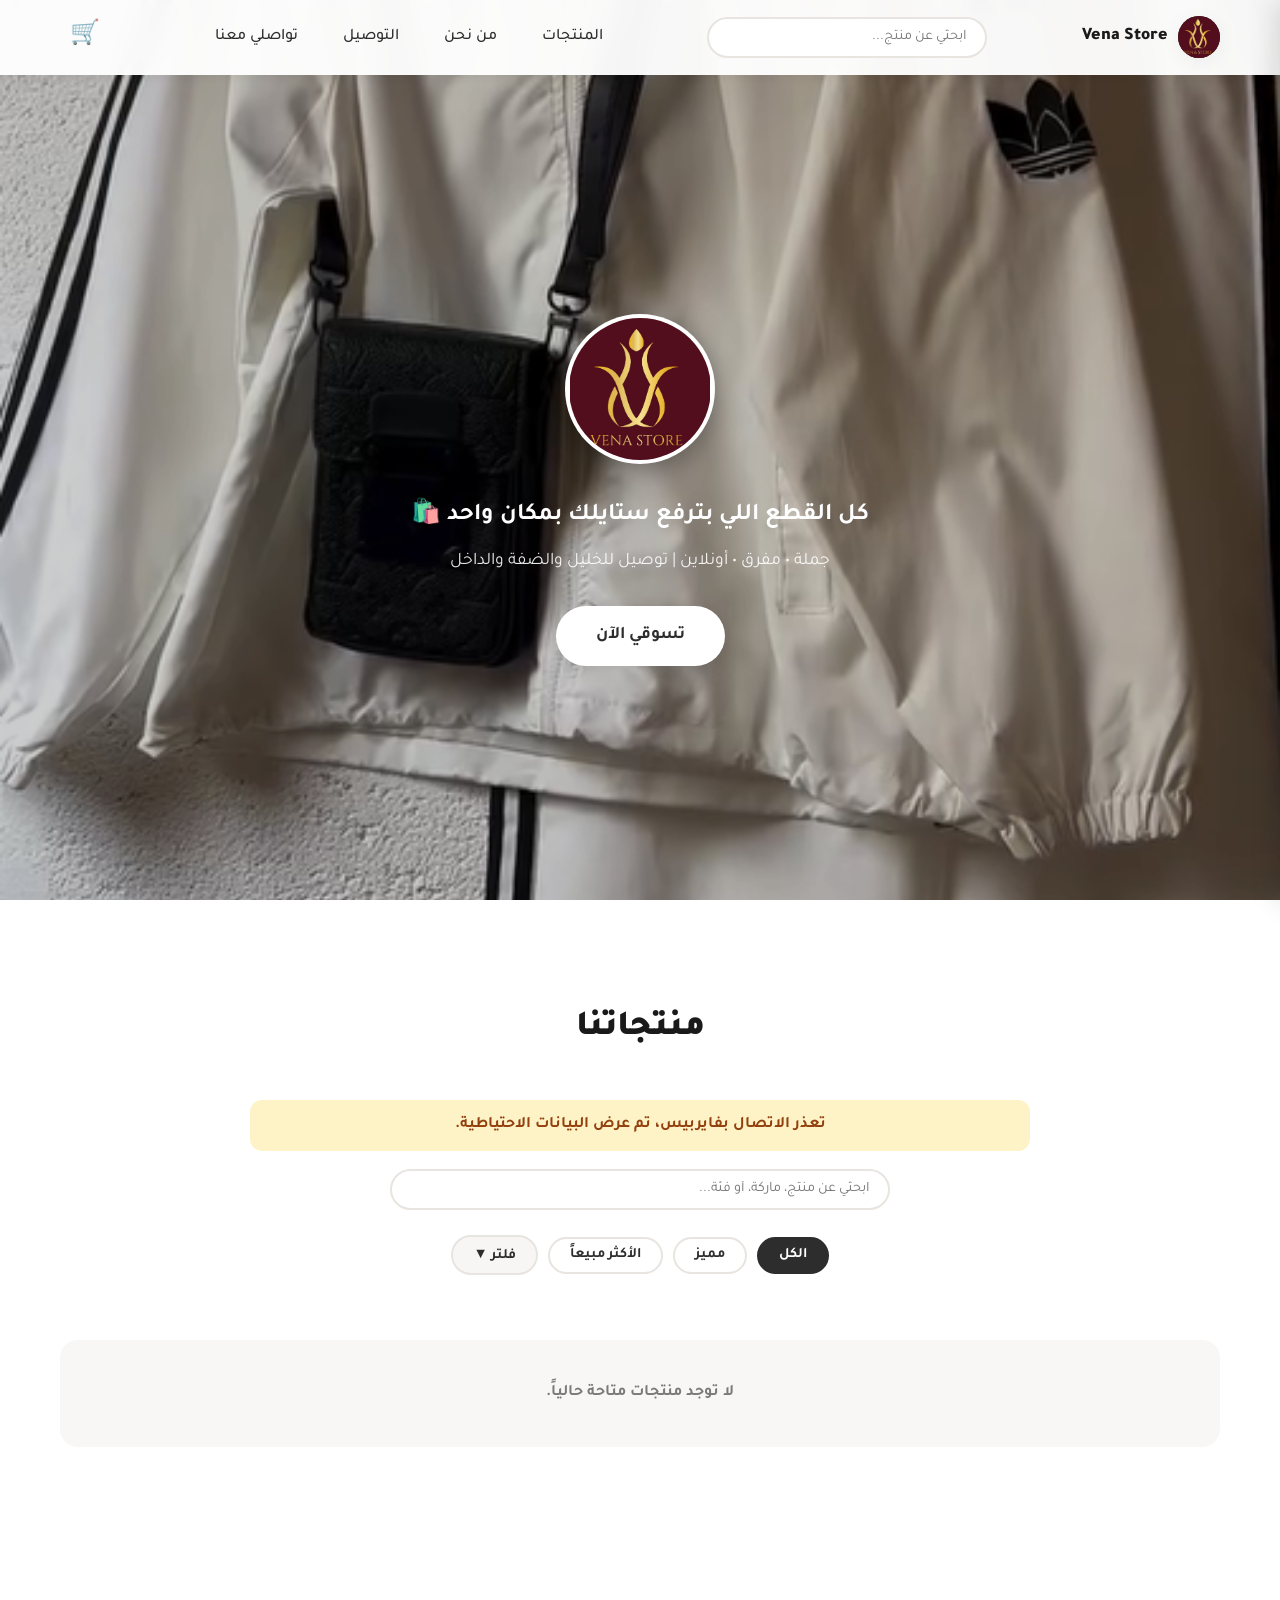
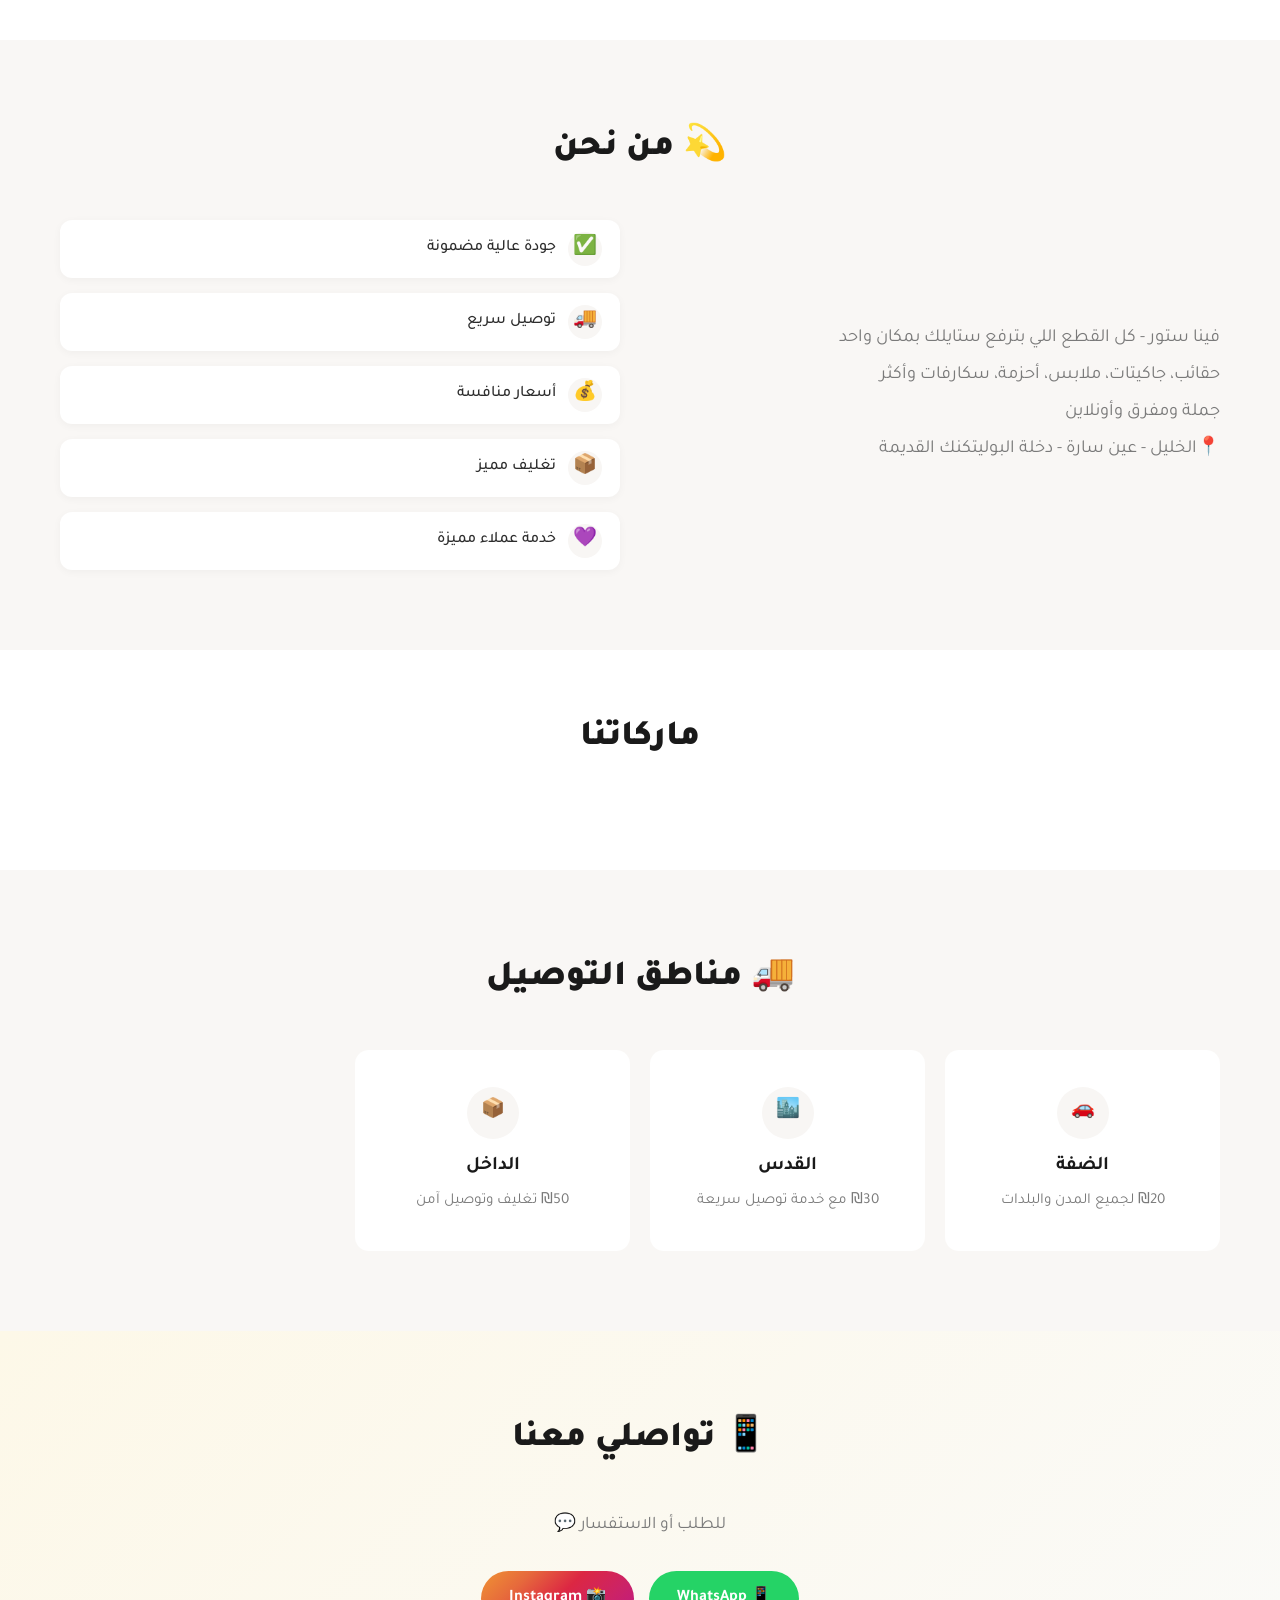
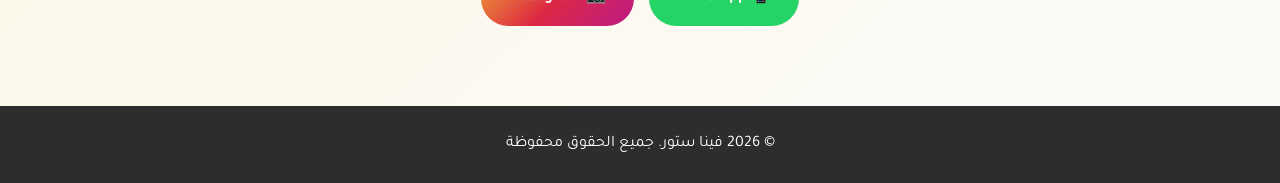
==== commit 87532f5d: "Add related products in PDP, fix banner scroll" ====
--- a/index.html
+++ b/index.html
@@ -171,6 +171,10 @@
                     <button class="btn-add-cart pdp-add-btn" id="pdpAddBtn" onclick="addFromPDP()">أضيفي للسلة</button>
                 </div>
             </div>
+            <div class="pdp-related" id="pdpRelated" style="display:none;">
+                <h3>منتجات مشابهة</h3>
+                <div class="pdp-related-grid" id="pdpRelatedGrid"></div>
+            </div>
         </div>
     </div>
 
--- a/style.css
+++ b/style.css
@@ -47,14 +47,14 @@
 .banner-scroll {
     display: inline-block;
     white-space: nowrap;
-    animation: scrollBanner 25s linear infinite;
+    animation: scrollBanner 20s linear infinite;
     font-weight: 700;
     font-size: 0.95rem;
-    padding-right: 100vw;
+    direction: ltr;
 }
 
 @keyframes scrollBanner {
-    0% { transform: translateX(0); }
+    0% { transform: translateX(0%); }
     100% { transform: translateX(-50%); }
 }
 
@@ -1055,6 +1055,63 @@
     border-radius: 12px !important;
     padding: 14px !important;
     font-size: 1.05rem !important;
+}
+
+/* ===== Related Products in PDP ===== */
+.pdp-related {
+    border-top: 1px solid var(--primary-light);
+    padding-top: 20px;
+    margin-top: 20px;
+}
+
+.pdp-related h3 {
+    font-size: 1.1rem;
+    margin-bottom: 15px;
+    color: var(--text);
+}
+
+.pdp-related-grid {
+    display: grid;
+    grid-template-columns: repeat(auto-fill, minmax(130px, 1fr));
+    gap: 12px;
+}
+
+.pdp-related-item {
+    cursor: pointer;
+    border-radius: 10px;
+    overflow: hidden;
+    border: 1px solid var(--primary-light);
+    transition: var(--transition);
+}
+
+.pdp-related-item:hover {
+    box-shadow: var(--shadow);
+    transform: translateY(-2px);
+}
+
+.pdp-related-item img {
+    width: 100%;
+    height: 130px;
+    object-fit: cover;
+}
+
+.pdp-related-item .related-info {
+    padding: 8px;
+}
+
+.pdp-related-item .related-info p {
+    font-size: 0.8rem;
+    font-weight: 600;
+    margin-bottom: 3px;
+    white-space: nowrap;
+    overflow: hidden;
+    text-overflow: ellipsis;
+}
+
+.pdp-related-item .related-info span {
+    font-size: 0.75rem;
+    color: var(--accent);
+    font-weight: 700;
 }
 
 /* ===== Delivery Option in Cart ===== */
